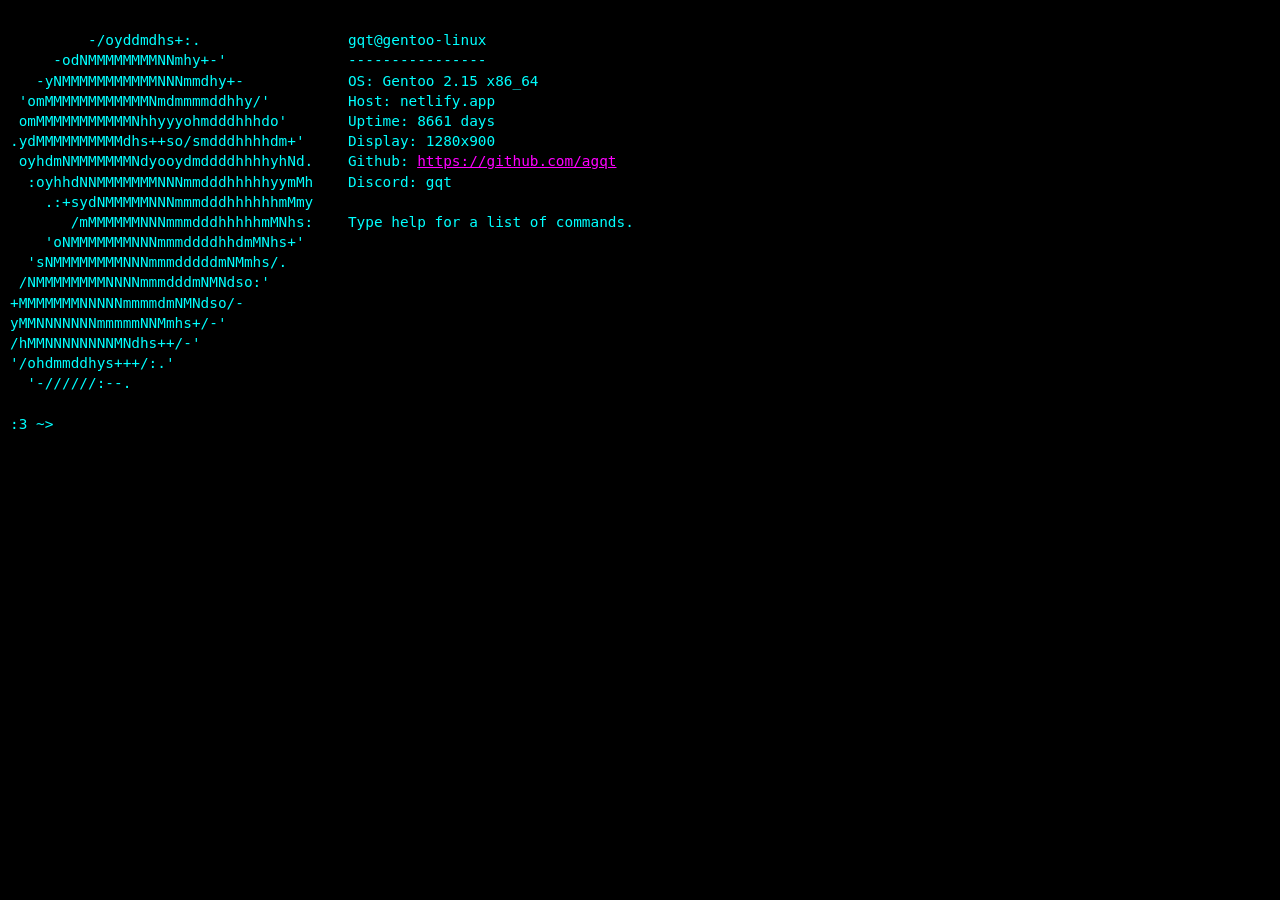
==== index.html @ d03d3530 "Add files via upload" ====
<!DOCTYPE html>
<html>
<!-- Special thanks to the the JQueryTerminal team and to Xenia devs for parts the template :3 -->
<head>
	<title>gqt.lgbt.sh</title>

	<meta name="viewport" content="width=device-width, initial-scale=1.0">
	<link href="style.css" rel="stylesheet">
	<script src="main.js" defer></script>

	<script src="jqterm/jquery-3.2.1.min.js"></script>
	<script src="jqterm/jquery.terminal.min.js"></script>
	<link href="jqterm/jquery.terminal.min.css" rel="stylesheet"/>
	<script src="jqterm/keyboard.js"></script>

</head>
<body>
	<div id="term"></div> 
</body>
</html>
---- style.css ----
html,
body {
    margin: 0px;
    -webkit-text-size-adjust: none;
}

#term {
    height: 100vh;
}

@media screen and (min-width: 500px) {
    :root {
        --size: 1.2;
    }
}
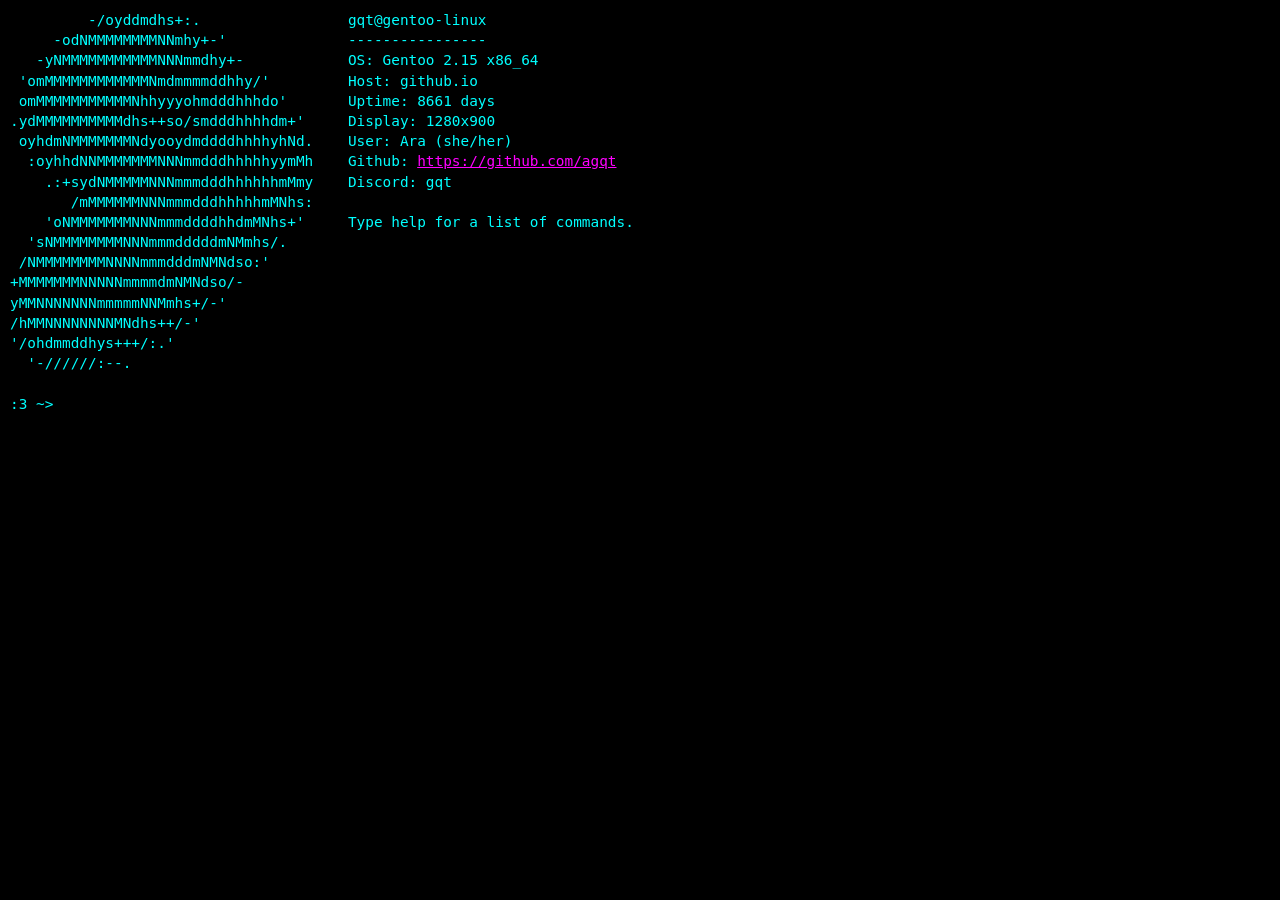
==== commit 4b5caa3f: "Add files via upload" ====
--- a/index.html
+++ b/index.html
@@ -3,6 +3,7 @@
 <!-- Special thanks to the the JQueryTerminal team and to Xenia devs for parts the template :3 -->
 <head>
 	<title>gqt.lgbt.sh</title>
+	<link rel="icon" type="image/x-icon" href="trans32.ico">
 
 	<meta name="viewport" content="width=device-width, initial-scale=1.0">
 	<link href="style.css" rel="stylesheet">
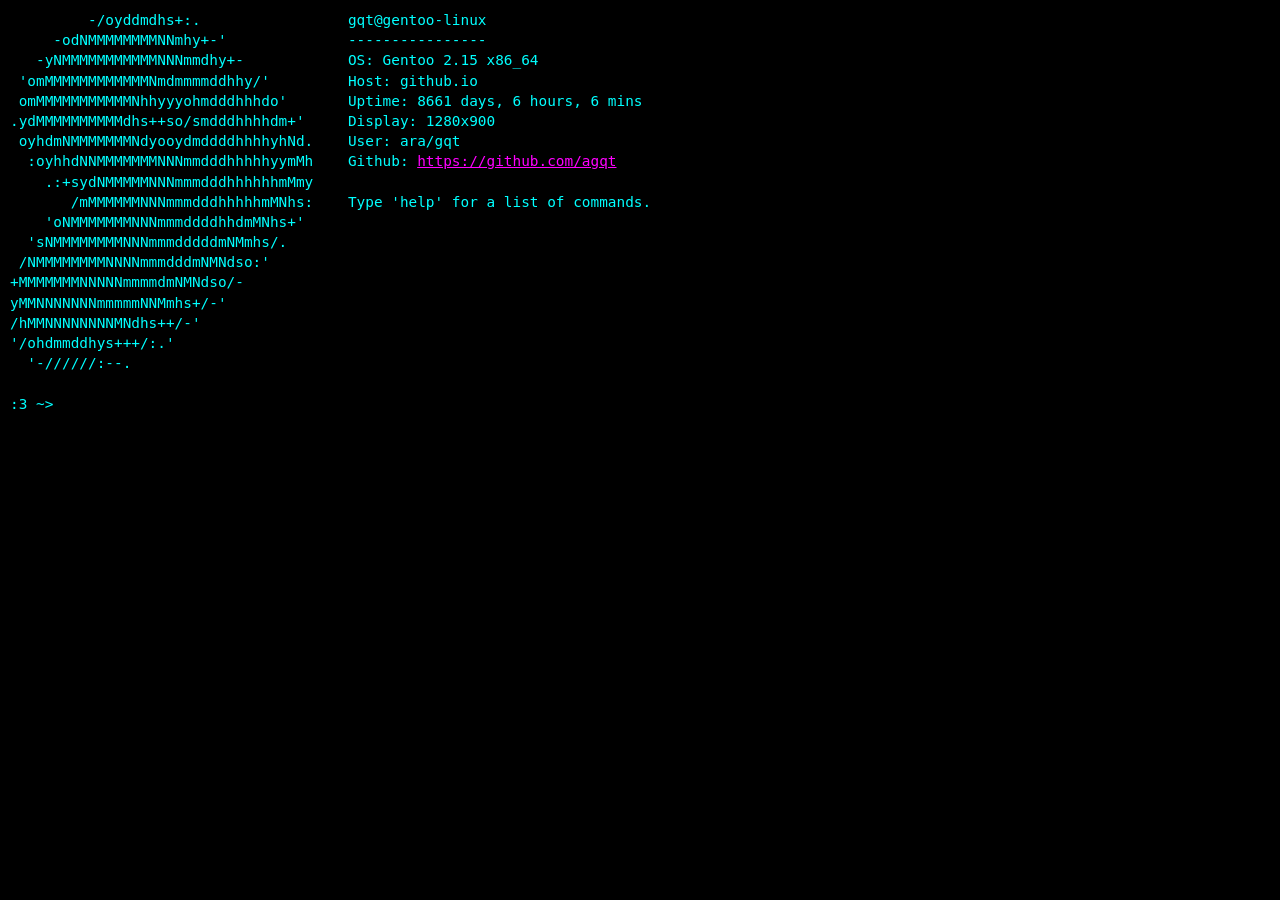
==== commit 77efcdfb: "renamed title" ====
--- a/index.html
+++ b/index.html
@@ -2,7 +2,7 @@
 <html>
 <!-- Special thanks to the the JQueryTerminal team and to Xenia devs for parts the template :3 -->
 <head>
-	<title>gqt.lgbt.sh</title>
+	<title>gqt.fr</title>
 	<link rel="icon" type="image/x-icon" href="trans32.ico">
 
 	<meta name="viewport" content="width=device-width, initial-scale=1.0">
